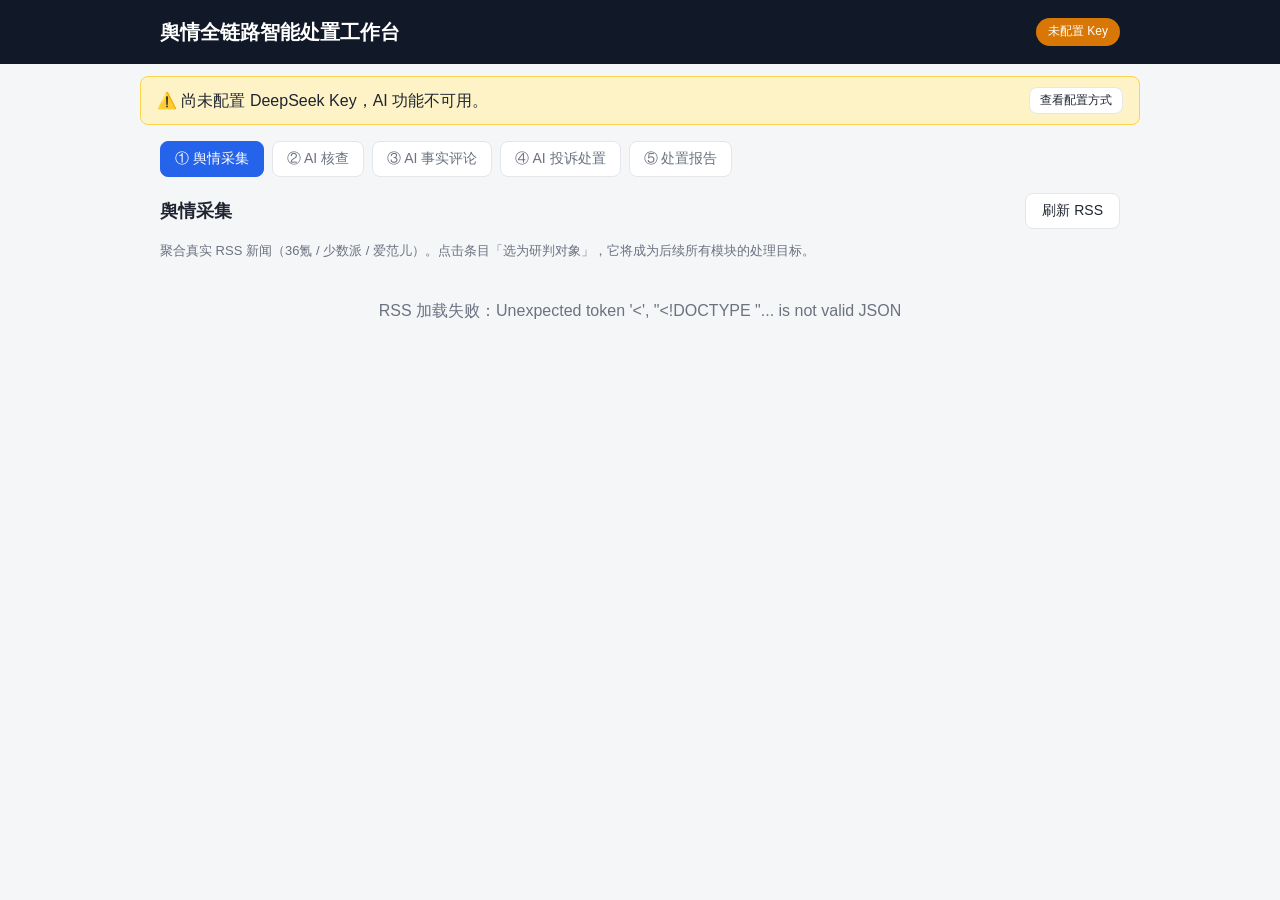
==== static/index.html @ 68f01733 "feat: 实现舆情全链路智能处置工作台（FastAPI 后端 + 前端 + 测试）" ====
<!DOCTYPE html>
<html lang="zh-CN">
<head>
  <meta charset="UTF-8">
  <meta name="viewport" content="width=device-width, initial-scale=1.0">
  <title>舆情全链路智能处置工作台</title>
  <link rel="stylesheet" href="/static/style.css">
</head>
<body>
  <header class="topbar">
    <div class="topbar-inner">
      <h1>舆情全链路智能处置工作台</h1>
      <span id="key-status" class="key-badge">检测中…</span>
    </div>
  </header>

  <div id="no-key-banner" class="banner hidden">
    <span>⚠️ 尚未配置 DeepSeek Key，AI 功能不可用。</span>
    <button id="open-key-modal" class="btn small">查看配置方式</button>
  </div>

  <nav class="tabs">
    <button class="tab active" data-tab="collect">① 舆情采集</button>
    <button class="tab" data-tab="verify">② AI 核查</button>
    <button class="tab" data-tab="comment">③ AI 事实评论</button>
    <button class="tab" data-tab="complaint">④ AI 投诉处置</button>
    <button class="tab" data-tab="report">⑤ 处置报告</button>
  </nav>

  <main>
    <!-- ① 舆情采集 -->
    <section id="panel-collect" class="panel active">
      <div class="panel-head">
        <h2>舆情采集</h2>
        <button id="refresh-rss" class="btn">刷新 RSS</button>
      </div>
      <p class="hint">聚合真实 RSS 新闻（36氪 / 少数派 / 爱范儿）。点击条目「选为研判对象」，它将成为后续所有模块的处理目标。</p>
      <ul id="news-list" class="news-list"></ul>
    </section>

    <!-- ② AI 核查 -->
    <section id="panel-verify" class="panel">
      <div class="panel-head"><h2>AI 核查</h2></div>
      <div id="verify-target" class="target-box">尚未选择研判对象，请先在「舆情采集」中选择一条。</div>
      <button id="run-verify" class="btn primary">开始核查</button>
      <div id="verify-result" class="result-box"></div>
    </section>

    <!-- ③ AI 事实评论 -->
    <section id="panel-comment" class="panel">
      <div class="panel-head"><h2>AI 事实评论</h2></div>
      <div id="comment-target" class="target-box">尚未选择研判对象，请先在「舆情采集」中选择一条。</div>
      <label class="style-picker">评论风格
        <select id="comment-style">
          <option>官方权威</option>
          <option>专业严谨</option>
          <option>亲民温暖</option>
        </select>
      </label>
      <button id="run-comment" class="btn primary">生成评论</button>
      <div id="comment-result" class="result-box"></div>
    </section>

    <!-- ④ AI 投诉处置 -->
    <section id="panel-complaint" class="panel">
      <div class="panel-head"><h2>AI 投诉处置</h2></div>
      <textarea id="complaint-input" rows="6" placeholder="粘贴投诉文本，例如：小区楼下广场舞每天到半夜，噪音扰民严重……"></textarea>
      <button id="run-complaint" class="btn primary">处置投诉</button>
      <div id="complaint-result" class="result-box"></div>
    </section>

    <!-- ⑤ 处置报告 -->
    <section id="panel-report" class="panel">
      <div class="panel-head">
        <h2>处置报告</h2>
        <div class="head-actions">
          <button id="export-report" class="btn">导出 .md</button>
          <button id="clear-log" class="btn danger">清空留痕</button>
        </div>
      </div>
      <p class="hint">留痕存浏览器 localStorage（换浏览器会丢），可用「导出 .md」备份。</p>
      <pre id="report-preview" class="report"></pre>
    </section>
  </main>

  <!-- 配 Key 弹窗 -->
  <div id="key-modal" class="modal hidden">
    <div class="modal-box">
      <h3>如何配置 DeepSeek Key</h3>
      <ol class="modal-list">
        <li>本地开发：在项目根目录新建 <code>key.txt</code>，写入 <code>sk-xxxx</code>（已 gitignore）。</li>
        <li>生产部署：在 Render 的 Environment 里设置变量 <code>DEEPSEEK_API_KEY</code>。</li>
      </ol>
      <div class="modal-actions">
        <button id="recheck-key" class="btn primary">重新检测</button>
        <button id="close-key-modal" class="btn">关闭</button>
      </div>
    </div>
  </div>

  <script src="/static/app.js"></script>
</body>
</html>
---- static/style.css ----
:root {
  --bg: #f5f6f8;
  --card: #ffffff;
  --border: #e3e6ea;
  --text: #1f2430;
  --muted: #6b7280;
  --accent: #2563eb;
  --accent-dark: #1d4ed8;
  --danger: #dc2626;
  --ok: #16a34a;
  --warn: #d97706;
  --neg: #dc2626;
  --mid: #6b7280;
  --pos: #16a34a;
}

* { box-sizing: border-box; }

body {
  margin: 0;
  font-family: -apple-system, BlinkMacSystemFont, "Segoe UI", "PingFang SC",
    "Hiragino Sans GB", "Microsoft YaHei", sans-serif;
  background: var(--bg);
  color: var(--text);
  line-height: 1.6;
}

.hidden { display: none !important; }

/* 顶栏 */
.topbar {
  background: #111827;
  color: #fff;
}
.topbar-inner {
  max-width: 1000px;
  margin: 0 auto;
  padding: 16px 20px;
  display: flex;
  align-items: center;
  justify-content: space-between;
  gap: 12px;
}
.topbar h1 { font-size: 20px; margin: 0; font-weight: 600; }

.key-badge {
  font-size: 12px;
  padding: 4px 12px;
  border-radius: 999px;
  background: #374151;
  white-space: nowrap;
}
.key-badge.ok { background: var(--ok); color: #fff; }
.key-badge.warn { background: var(--warn); color: #fff; }

/* 无 Key 提示条 */
.banner {
  max-width: 1000px;
  margin: 12px auto 0;
  padding: 10px 16px;
  background: #fef3c7;
  border: 1px solid #fcd34d;
  border-radius: 8px;
  display: flex;
  align-items: center;
  justify-content: space-between;
  gap: 12px;
  flex-wrap: wrap;
}

/* Tab */
.tabs {
  max-width: 1000px;
  margin: 16px auto 0;
  padding: 0 20px;
  display: flex;
  gap: 8px;
  flex-wrap: wrap;
}
.tab {
  border: 1px solid var(--border);
  background: var(--card);
  color: var(--muted);
  padding: 8px 14px;
  border-radius: 8px;
  cursor: pointer;
  font-size: 14px;
}
.tab.active {
  background: var(--accent);
  border-color: var(--accent);
  color: #fff;
}

/* 主区 */
main {
  max-width: 1000px;
  margin: 16px auto 40px;
  padding: 0 20px;
}
.panel { display: none; }
.panel.active { display: block; }

.panel-head {
  display: flex;
  align-items: center;
  justify-content: space-between;
  gap: 12px;
  margin-bottom: 12px;
}
.panel-head h2 { font-size: 18px; margin: 0; }
.head-actions { display: flex; gap: 8px; }

.hint { color: var(--muted); font-size: 13px; margin: 0 0 16px; }

/* 按钮 */
.btn {
  border: 1px solid var(--border);
  background: var(--card);
  color: var(--text);
  padding: 8px 16px;
  border-radius: 8px;
  cursor: pointer;
  font-size: 14px;
}
.btn:hover { border-color: var(--accent); color: var(--accent); }
.btn.primary { background: var(--accent); border-color: var(--accent); color: #fff; }
.btn.primary:hover { background: var(--accent-dark); }
.btn.danger { color: var(--danger); border-color: #fecaca; }
.btn.danger:hover { background: #fef2f2; }
.btn.small { padding: 4px 10px; font-size: 12px; }
.btn:disabled { opacity: 0.6; cursor: not-allowed; }

/* 新闻列表 */
.news-list { list-style: none; margin: 0; padding: 0; display: flex; flex-direction: column; gap: 8px; }
.news-item {
  background: var(--card);
  border: 1px solid var(--border);
  border-radius: 8px;
  padding: 12px 14px;
}
.news-item.selected { border-color: var(--accent); box-shadow: 0 0 0 1px var(--accent); }
.news-main { display: flex; align-items: flex-start; gap: 10px; }
.news-title { font-size: 15px; }
.news-meta {
  display: flex;
  gap: 12px;
  margin-top: 6px;
  color: var(--muted);
  font-size: 12px;
  align-items: center;
  flex-wrap: wrap;
}
.news-actions { margin-top: 8px; }
.empty { color: var(--muted); padding: 20px; text-align: center; }

.sentiment {
  font-size: 12px;
  padding: 2px 8px;
  border-radius: 4px;
  white-space: nowrap;
  flex-shrink: 0;
}
.sent-负面 { background: #fef2f2; color: var(--neg); }
.sent-中性 { background: #f3f4f6; color: var(--mid); }
.sent-正面 { background: #f0fdf4; color: var(--pos); }
.sentiment-by { border: 1px solid var(--border); border-radius: 4px; padding: 1px 6px; }

/* 目标框 */
.target-box {
  background: #eff6ff;
  border: 1px solid #bfdbfe;
  border-radius: 8px;
  padding: 10px 14px;
  margin-bottom: 12px;
  color: #1e40af;
  font-size: 14px;
}

/* 结果框 */
.result-box { margin-top: 16px; }
.result-grid {
  display: grid;
  grid-template-columns: repeat(auto-fit, minmax(160px, 1fr));
  gap: 10px;
  margin-bottom: 10px;
}
.field {
  background: var(--card);
  border: 1px solid var(--border);
  border-radius: 8px;
  padding: 10px 14px;
  margin-bottom: 10px;
}
.field .label { display: block; font-size: 12px; color: var(--muted); margin-bottom: 4px; }
.field .value { font-size: 14px; }
.evidence { margin: 4px 0 0; padding-left: 18px; }
.evidence li { margin: 2px 0; }
.comment-text {
  background: var(--card);
  border: 1px solid var(--border);
  border-left: 3px solid var(--accent);
  border-radius: 8px;
  padding: 12px 16px;
  white-space: pre-wrap;
}
.error { color: var(--danger); }

.verdict-true { color: var(--ok); font-weight: 600; }
.verdict-false { color: var(--neg); font-weight: 600; }
.verdict-doubt { color: var(--warn); font-weight: 600; }
.risk-高 { color: var(--neg); font-weight: 600; }
.risk-中 { color: var(--warn); font-weight: 600; }
.risk-低 { color: var(--ok); font-weight: 600; }

/* 投诉输入 */
#complaint-input {
  width: 100%;
  border: 1px solid var(--border);
  border-radius: 8px;
  padding: 10px 12px;
  font-size: 14px;
  font-family: inherit;
  resize: vertical;
  margin-bottom: 12px;
}

.style-picker {
  display: inline-block;
  margin: 0 12px 12px 0;
  font-size: 14px;
  color: var(--muted);
}
.style-picker select {
  margin-left: 6px;
  padding: 6px 10px;
  border: 1px solid var(--border);
  border-radius: 6px;
}

/* 报告 */
.report {
  background: var(--card);
  border: 1px solid var(--border);
  border-radius: 8px;
  padding: 16px;
  overflow: auto;
  white-space: pre-wrap;
  word-break: break-word;
  font-family: "SFMono-Regular", Consolas, "Liberation Mono", monospace;
  font-size: 13px;
  min-height: 200px;
}

/* 弹窗 */
.modal {
  position: fixed;
  inset: 0;
  background: rgba(0, 0, 0, 0.45);
  display: flex;
  align-items: center;
  justify-content: center;
  z-index: 100;
  padding: 20px;
}
.modal-box {
  background: var(--card);
  border-radius: 12px;
  padding: 24px;
  max-width: 460px;
  width: 100%;
}
.modal-box h3 { margin: 0 0 12px; }
.modal-list { margin: 0 0 16px; padding-left: 20px; }
.modal-list li { margin: 8px 0; }
.modal-actions { display: flex; gap: 8px; justify-content: flex-end; }
code {
  background: #f3f4f6;
  border-radius: 4px;
  padding: 1px 5px;
  font-family: Consolas, monospace;
  font-size: 13px;
}
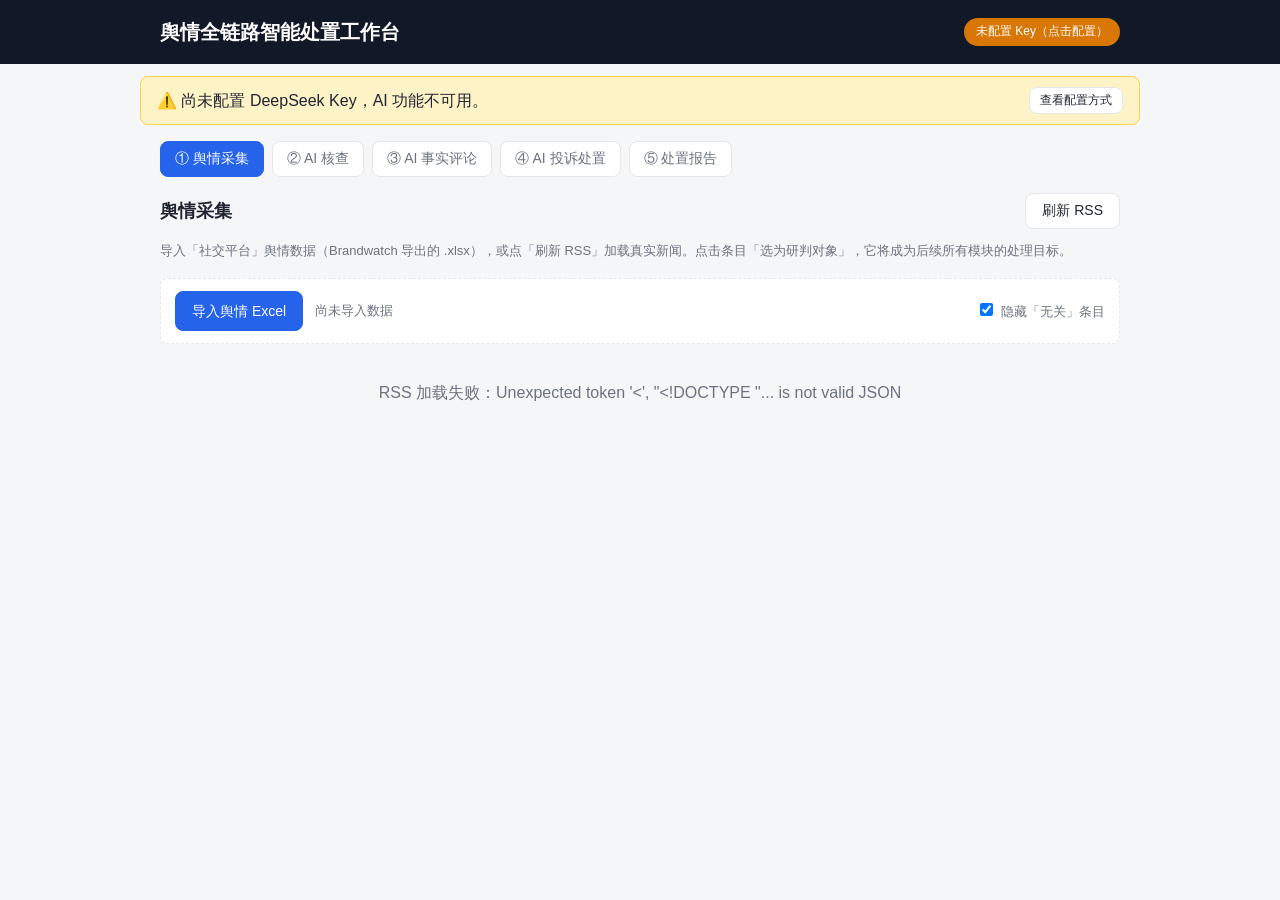
==== commit 15b9a4d7: "feat: 支持界面配置 Key + 导入舆情 Excel 并选择研判 - Key：页面右上角徽标可点开直接保存/清除（写本地 key.txt，仍 gitignore）；/api/status 返回 " ====
--- a/static/index.html
+++ b/static/index.html
@@ -10,7 +10,7 @@
   <header class="topbar">
     <div class="topbar-inner">
       <h1>舆情全链路智能处置工作台</h1>
-      <span id="key-status" class="key-badge">检测中…</span>
+      <span id="key-status" class="key-badge" title="点击配置 DeepSeek Key">检测中…</span>
     </div>
   </header>
 
@@ -32,9 +32,21 @@
     <section id="panel-collect" class="panel active">
       <div class="panel-head">
         <h2>舆情采集</h2>
-        <button id="refresh-rss" class="btn">刷新 RSS</button>
+        <div class="head-actions">
+          <button id="refresh-rss" class="btn">刷新 RSS</button>
+        </div>
       </div>
-      <p class="hint">聚合真实 RSS 新闻（36氪 / 少数派 / 爱范儿）。点击条目「选为研判对象」，它将成为后续所有模块的处理目标。</p>
+      <p class="hint">导入「社交平台」舆情数据（Brandwatch 导出的 .xlsx），或点「刷新 RSS」加载真实新闻。点击条目「选为研判对象」，它将成为后续所有模块的处理目标。</p>
+      <div class="import-box">
+        <label class="btn primary import-btn">
+          <input id="file-input" type="file" accept=".xlsx,.xls" hidden>
+          导入舆情 Excel
+        </label>
+        <span id="import-info" class="import-info">尚未导入数据</span>
+        <label class="filter-toggle">
+          <input id="hide-irrelevant" type="checkbox" checked> 隐藏「无关」条目
+        </label>
+      </div>
       <ul id="news-list" class="news-list"></ul>
     </section>
 
@@ -86,13 +98,12 @@
   <!-- 配 Key 弹窗 -->
   <div id="key-modal" class="modal hidden">
     <div class="modal-box">
-      <h3>如何配置 DeepSeek Key</h3>
-      <ol class="modal-list">
-        <li>本地开发：在项目根目录新建 <code>key.txt</code>，写入 <code>sk-xxxx</code>（已 gitignore）。</li>
-        <li>生产部署：在 Render 的 Environment 里设置变量 <code>DEEPSEEK_API_KEY</code>。</li>
-      </ol>
+      <h3>配置 DeepSeek Key</h3>
+      <p id="key-modal-status" class="hint"></p>
+      <input id="key-input" type="password" placeholder="sk-..." autocomplete="off" spellcheck="false">
       <div class="modal-actions">
-        <button id="recheck-key" class="btn primary">重新检测</button>
+        <button id="save-key" class="btn primary">保存</button>
+        <button id="clear-key" class="btn danger">清除</button>
         <button id="close-key-modal" class="btn">关闭</button>
       </div>
     </div>
--- a/static/style.css
+++ b/static/style.css
@@ -49,6 +49,7 @@
   border-radius: 999px;
   background: #374151;
   white-space: nowrap;
+  cursor: pointer;
 }
 .key-badge.ok { background: var(--ok); color: #fff; }
 .key-badge.warn { background: var(--warn); color: #fff; }
@@ -113,6 +114,30 @@
 
 .hint { color: var(--muted); font-size: 13px; margin: 0 0 16px; }
 
+/* 导入区 */
+.import-box {
+  display: flex;
+  align-items: center;
+  gap: 12px;
+  flex-wrap: wrap;
+  margin-bottom: 16px;
+  padding: 12px 14px;
+  background: var(--card);
+  border: 1px dashed var(--border);
+  border-radius: 8px;
+}
+.import-btn { cursor: pointer; }
+.import-info { font-size: 13px; color: var(--muted); }
+.import-info.error { color: var(--danger); }
+.filter-toggle {
+  margin-left: auto;
+  font-size: 13px;
+  color: var(--muted);
+  cursor: pointer;
+  user-select: none;
+}
+.filter-toggle input { margin-right: 4px; }
+
 /* 按钮 */
 .btn {
   border: 1px solid var(--border);
@@ -141,7 +166,39 @@
 }
 .news-item.selected { border-color: var(--accent); box-shadow: 0 0 0 1px var(--accent); }
 .news-main { display: flex; align-items: flex-start; gap: 10px; }
+.news-body { flex: 1; min-width: 0; }
 .news-title { font-size: 15px; }
+.news-sub {
+  margin-top: 3px;
+  color: var(--muted);
+  font-size: 12px;
+  line-height: 1.5;
+  word-break: break-word;
+  display: -webkit-box;
+  -webkit-line-clamp: 2;
+  -webkit-box-orient: vertical;
+  overflow: hidden;
+}
+.brand {
+  display: inline-block;
+  font-size: 11px;
+  padding: 1px 6px;
+  border-radius: 4px;
+  background: #eef2ff;
+  color: #4338ca;
+  margin-left: 4px;
+  vertical-align: middle;
+}
+.tag {
+  display: inline-block;
+  font-size: 11px;
+  padding: 1px 6px;
+  border-radius: 4px;
+  background: #f0fdf4;
+  color: #15803d;
+  margin-left: 4px;
+  vertical-align: middle;
+}
 .news-meta {
   display: flex;
   gap: 12px;
@@ -274,6 +331,15 @@
 .modal-list { margin: 0 0 16px; padding-left: 20px; }
 .modal-list li { margin: 8px 0; }
 .modal-actions { display: flex; gap: 8px; justify-content: flex-end; }
+#key-input {
+  width: 100%;
+  border: 1px solid var(--border);
+  border-radius: 8px;
+  padding: 10px 12px;
+  font-size: 14px;
+  font-family: inherit;
+  margin-bottom: 16px;
+}
 code {
   background: #f3f4f6;
   border-radius: 4px;
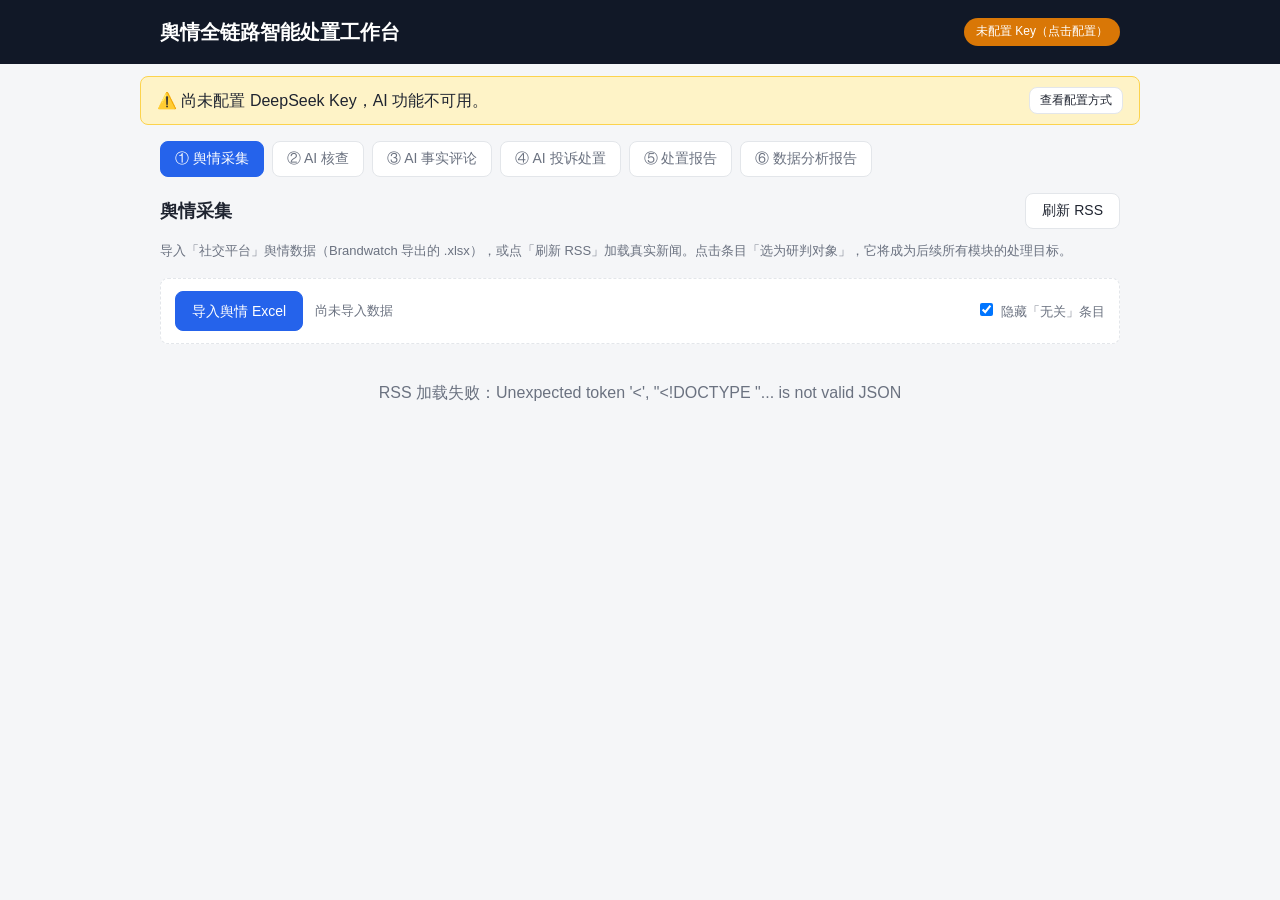
==== commit be085fa3: "接入数据分析报告 skill：新增 ⑥ 数据分析报告 模块 - 新增 reporting.py：移植 skill 的 parse/analyze/render 四步流水线，   时间字段统一归一化（兼" ====
--- a/static/index.html
+++ b/static/index.html
@@ -25,6 +25,7 @@
     <button class="tab" data-tab="comment">③ AI 事实评论</button>
     <button class="tab" data-tab="complaint">④ AI 投诉处置</button>
     <button class="tab" data-tab="report">⑤ 处置报告</button>
+    <button class="tab" data-tab="analysis">⑥ 数据分析报告</button>
   </nav>
 
   <main>
@@ -93,6 +94,20 @@
       <p class="hint">留痕存浏览器 localStorage（换浏览器会丢），可用「导出 .md」备份。</p>
       <pre id="report-preview" class="report"></pre>
     </section>
+
+    <!-- ⑥ 数据分析报告 -->
+    <section id="panel-analysis" class="panel">
+      <div class="panel-head">
+        <h2>数据分析报告</h2>
+        <div class="head-actions">
+          <button id="gen-report" class="btn primary">生成报告</button>
+          <button id="open-report" class="btn" disabled>新窗口打开</button>
+        </div>
+      </div>
+      <p class="hint">对「舆情采集」最近一次导入的 Excel 做统计（数字由程序算），再由 DeepSeek 判情感、写结论，生成可视化 HTML 报告：情感 / 品牌 / 话题 / 平台 / 地区 / 时间趋势 / 热门 / 风险。</p>
+      <div id="report-status" class="hint"></div>
+      <iframe id="report-frame" class="report-frame" title="数据分析报告" style="display:none"></iframe>
+    </section>
   </main>
 
   <!-- 配 Key 弹窗 -->
--- a/static/style.css
+++ b/static/style.css
@@ -309,6 +309,16 @@
   min-height: 200px;
 }
 
+/* 数据分析报告 iframe */
+.report-frame {
+  width: 100%;
+  height: 640px;
+  border: 1px solid var(--border);
+  border-radius: 8px;
+  background: #fff;
+  margin-top: 8px;
+}
+
 /* 弹窗 */
 .modal {
   position: fixed;
